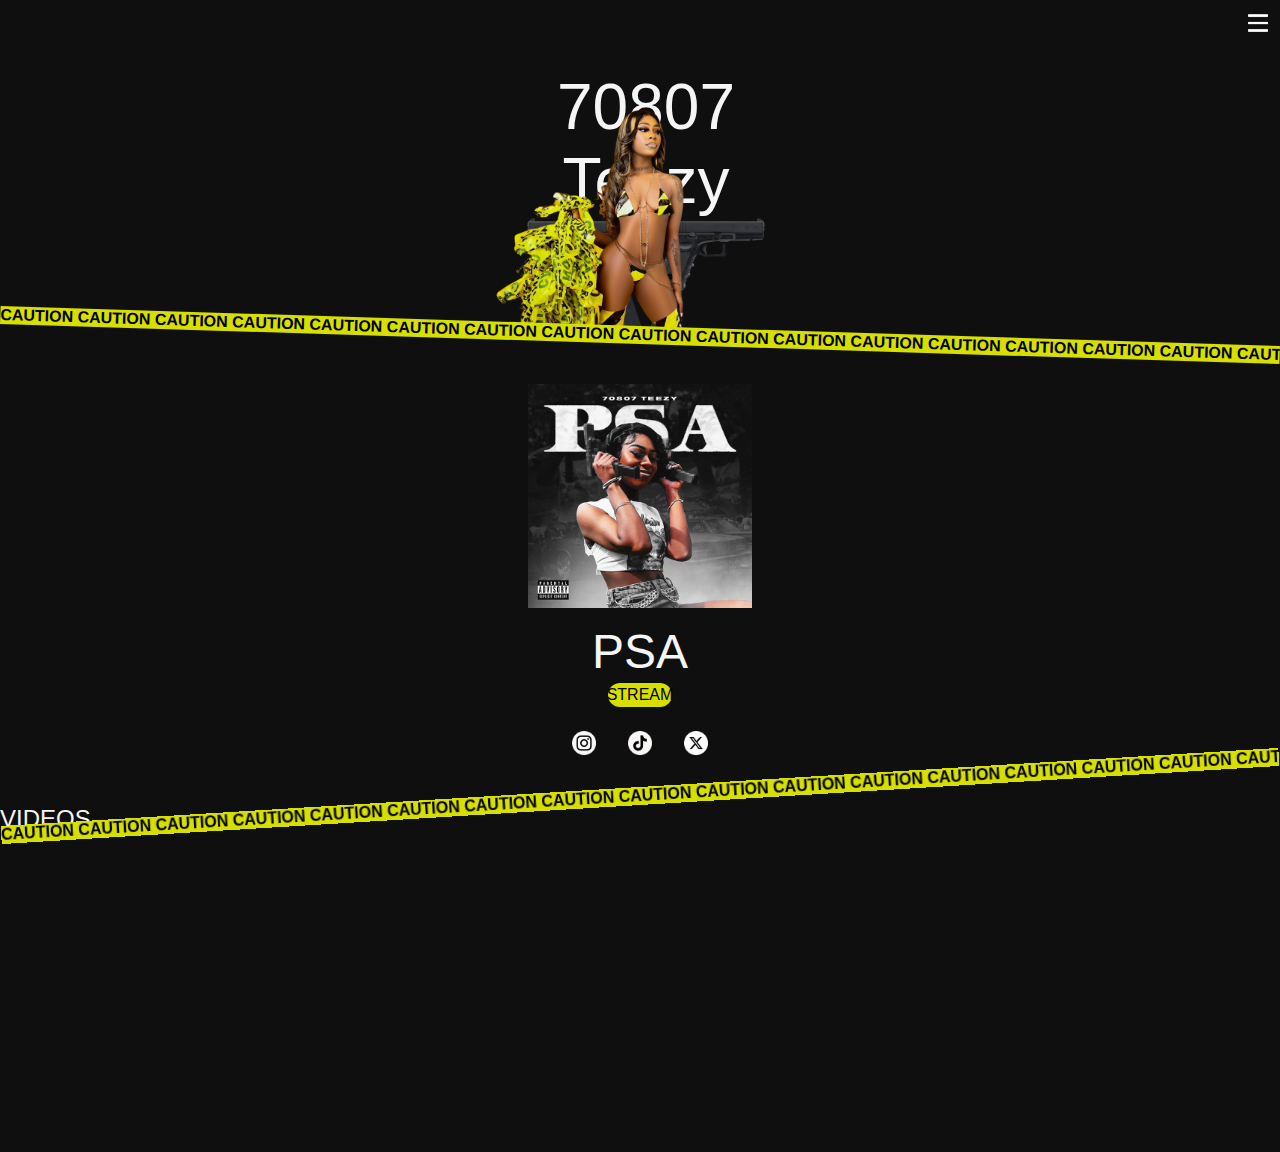
==== index.html @ f392ed86 "fixed duplicate video links" ====
<!DOCTYPE html>
<html lang="en">
  <head>
    <meta charset="UTF-8" />
    <meta name="viewport" content="width=device-width, initial-scale=1.0" />
    <title>70807 Teezy Official Website</title>
    <meta name="author" content="9nikolov (Nikola Nikolov)" />
    <meta name="description" content="70807 Teezy Official Website" />
    <link rel="stylesheet" href="style.css" />
  </head>
  <body class="background-texture">
    <header class="header">
      <nav class="header__navbar">
        <img
          class="header__hamburger-button"
          src="img/navbar-hamburger-icon-32x32.png"
          width="32px"
          height="32px"
        />
      </nav>
      <section class="header__container">
        <h1 class="header__h1">70807 Teezy</h1>
        <div class="header__glock-imgs-container">
          <img
            class="header__glock-img header__glock-img--flipped"
            src="img/glock-500x500.png"
            alt="glock 18"
            width="500px"
            height="500px"
          />
          <img
            class="header__glock-img"
            src="img/glock-500x500.png"
            alt="glock 18"
            width="500px"
            height="500px"
          />
        </div>
        <img
          class="header__70807-teezy-img"
          src="img/header-teezy-cut-500x582.png"
        />
      </section>
      <div class="header__caution-line caution-line">
        CAUTION CAUTION CAUTION CAUTION CAUTION CAUTION CAUTION CAUTION CAUTION
        CAUTION CAUTION CAUTION CAUTION CAUTION CAUTION CAUTION CAUTION CAUTION
        CAUTION CAUTION CAUTION CAUTION CAUTION CAUTION CAUTION CAUTION CAUTION
        CAUTION CAUTION CAUTION CAUTION CAUTION CAUTION CAUTION CAUTION CAUTION
        CAUTION CAUTION CAUTION CAUTION CAUTION CAUTION CAUTION CAUTION CAUTION
        CAUTION CAUTION CAUTION CAUTION CAUTION CAUTION CAUTION CAUTION CAUTION
        CAUTION CAUTION CAUTION CAUTION CAUTION CAUTION CAUTION CAUTION CAUTION
        CAUTION CAUTION CAUTION CAUTION CAUTION CAUTION CAUTION CAUTION CAUTION
        CAUTION CAUTION CAUTION CAUTION CAUTION CAUTION CAUTION CAUTION CAUTION
        CAUTION CAUTION CAUTION CAUTION CAUTION CAUTION CAUTION CAUTION CAUTION
        CAUTION CAUTION CAUTION CAUTION CAUTION CAUTION CAUTION CAUTION CAUTION
        CAUTION CAUTION CAUTION CAUTION CAUTION CAUTION CAUTION CAUTION CAUTION
        CAUTION CAUTION CAUTION CAUTION CAUTION CAUTION CAUTION CAUTION CAUTION
        CAUTION CAUTION CAUTION
      </div>
    </header>
    <main>
      <section id="" class="music">
        <img class="music__album-cover" src="/img/album-cover-600x600.jpg" />
        <h2 class="music_h2">PSA</h2>

        <a
          class="music__stream"
          href="https://70807teezy.lnk.to/eppsa"
          target="_blank"
          >STREAM</a
        >

        <div class="music__socials-container">
          <a
            class="music__socials"
            target="blank"
            href="https://www.instagram.com/70807teezy/"
            ><img src="/img/icons/instagram-white-64x64.png" />
          </a>
          <a
            class="music__socials"
            target="blank"
            href="https://www.tiktok.com/@70807teezy/"
            ><img src="/img/icons/tiktok-white-64x64.png" />
          </a>
          <a
            class="music__socials"
            target="blank"
            href="https://twitter.com/70807Teezy"
            ><img src="/img/icons/x-white-64x64.png" />
          </a>
        </div>
      </section>
      <div class="music__caution-line caution-line">
        CAUTION CAUTION CAUTION CAUTION CAUTION CAUTION CAUTION CAUTION CAUTION
        CAUTION CAUTION CAUTION CAUTION CAUTION CAUTION CAUTION CAUTION CAUTION
        CAUTION CAUTION CAUTION CAUTION CAUTION CAUTION CAUTION CAUTION CAUTION
        CAUTION CAUTION CAUTION CAUTION CAUTION CAUTION CAUTION CAUTION CAUTION
        CAUTION CAUTION CAUTION CAUTION CAUTION CAUTION CAUTION CAUTION CAUTION
        CAUTION CAUTION CAUTION CAUTION CAUTION CAUTION CAUTION CAUTION CAUTION
        CAUTION CAUTION CAUTION CAUTION CAUTION CAUTION CAUTION CAUTION CAUTION
        CAUTION CAUTION CAUTION CAUTION CAUTION CAUTION CAUTION CAUTION CAUTION
        CAUTION CAUTION CAUTION CAUTION CAUTION CAUTION CAUTION CAUTION CAUTION
        CAUTION CAUTION CAUTION CAUTION CAUTION CAUTION CAUTION CAUTION CAUTION
        CAUTION CAUTION CAUTION CAUTION CAUTION CAUTION CAUTION CAUTION CAUTION
        CAUTION CAUTION CAUTION CAUTION CAUTION CAUTION CAUTION CAUTION CAUTION
        CAUTION CAUTION CAUTION CAUTION CAUTION CAUTION CAUTION CAUTION CAUTION
        CAUTION CAUTION CAUTION
      </div>
      <section class="videos">
        <h2 class="videos__h2">VIDEOS</h2>
        <div class="videos__container"></div>
      </section>
      <section class="about"></section>
    </main>
    <footer></footer>
  </body>
</html>

<iframe
  width="560"
  height="315"
  src="https://www.youtube.com/embed/5Gv01K7YHrI?si=5DyTCrEf6Ebe6hCg"
  title="YouTube video player"
  frameborder="0"
  allow="accelerometer; autoplay; clipboard-write; encrypted-media; gyroscope; picture-in-picture; web-share"
  allowfullscreen
></iframe>

<iframe
  width="560"
  height="315"
  src="https://www.youtube.com/embed/BVpmPlcDGCU?si=zoJBK3BEqRySnBjx"
  title="YouTube video player"
  frameborder="0"
  allow="accelerometer; autoplay; clipboard-write; encrypted-media; gyroscope; picture-in-picture; web-share"
  allowfullscreen
></iframe>
---- style.css ----
/* @README
  ## - for general sections
  ### - for styled components
*/

@import url("https://fonts.cdnfonts.com/css/grotrough");

/* ## CSS RESET */

*,
*::after,
*::before {
  margin: 0;
  padding: 0;
  box-sizing: border-box;
}

img {
  display: block;
  max-width: 100%;
  height: auto;
}

input,
button,
textarea {
  font: inherit;
}

/* ## FONTS */
@font-face {
  font-family: "Century Gothic";
  src: url(/fonts/GOTHIC.TTF);
}

@font-face {
  font-family: "Century Gothic Bold";
  src: url(/fonts/GOTHICB.TTF);
}

@font-face {
  font-family: "Grot Rough";
  src: url(/fonts/GROTR.ttf);
}

/* ## VARIABLES */

:root {
  /* FONTS */
  --FF: "Century Gothic", sans-serif;
  --FF-HEADINGS: "Grot Rough", sans-serif;
  --FF-HEADINGS-WEIGHT: 400;
  --FS: clamp(1rem, 2.2vh, 1.5rem);

  /* COLORS */
  --BGCOLOR: #0f0f0f;
  --FONT-COLOR: whitesmoke;

  --BGCOLOR-FADE: rgb(252, 220, 160);
  --BGIMAGE: linear-gradient(to bottom, var(--BGCOLOR), var(--BGCOLOR-FADE));
  --BODY-BGCOLOR: #fff;
  --BORDER-COLOR: #333;
  --BUTTON-COLOR: #fff;
  --HEADER-BGCOLOR: #000;
  --HEADER-COLOR: #fff;
  --HERO-BGCOLOR: rgba(51, 178, 51, 0.75);
  --HERO-COLOR: #fff;
  --HIGHLIGHT-COLOR: rgb(51, 178, 51);
  --LINK-ACTIVE: orange;
  --LINK-COLOR: #000;
  --LINK-HOVER: hsla(0, 0%, 0%, 0.6);
  --NAV-BGCOLOR: #fff;

  /* BORDERS */
  --BORDERS: 1px solid var(--BORDER-COLOR);
  --BORDER-RADIUS: 15px;

  /* STANDARD PADDING */
  --PADDING-TB: 0.25em;
  --PADDING-SIDE: 2.5%;

  /* STANDARD MARGIN */
  --MARGIN: clamp(1em, 2.5vh, 1.5em) 0;
}

/* ## UTILITY CLASSES */

/* ## GENERAL STYLES */

html {
  scroll-behavior: smooth;
}

body {
  background: var(--BGCOLOR);
  color: var(--FONT-COLOR);
  font-family: var(--FF);
}

h1,
h2,
h3,
h4,
h5,
h6 {
  font-family: var(--FF-HEADINGS);
  font-weight: 400;
}

/* ### CAUTION LINE */
.caution-line {
  width: 100%;
  white-space: nowrap; /* Prevents wrapping to new lines */
  overflow: hidden; /* Hide any content that overflows the container */
  background: #d6df00;
  color: black;
  font-weight: bold;
}

/* ### HEADER */

.header {
  height: 336px;
}

.header__container {
  display: grid;
  grid-template-columns: 1fr 1fr;
  grid-template-rows: 2;
  width: calc(320px - 32px);
  margin: 0 auto;
  position: relative;
}

.header__navbar {
  height: 46px;
  display: flex;
  justify-content: end;
  margin-right: 12px;
  margin-bottom: 24px;
}

.header__hamburger-button {
  width: 20px;
  height: 20px;
  align-self: center;
}

.header__h1 {
  font-size: 64px;
  text-align: center;
  grid-column: span 2;
  gap: 10rem;
}

.header__glock-imgs-container {
  display: flex;
  width: 300px;
  justify-content: center;
}

.header__glock-img {
  width: 120px;
}

.header__glock-img--flipped {
  transform: scaleX(-1);
}

.header__70807-teezy-img {
  position: absolute;
  top: 40px;
  margin: 0 auto;
  width: 188px;
  height: auto;
}

.header__caution-line {
  position: absolute;
  top: 326px;
  transform: rotate(1.8deg);
}

/* ### MUSIC */

.music {
  display: flex;
  justify-content: center;
  align-items: center;
  flex-direction: column;
  padding-top: 3rem;
}

.music__album-cover {
  width: 224px;
  height: 224px;
  margin-bottom: 1rem;
}

.music_h2 {
  font-size: 48px;
  margin-bottom: 0.25rem;
}

.music__stream {
  font-family: var(--FF-HEADINGS);
  color: black;
  text-decoration: none;
  background: #d6df00;
  border-radius: 12px;
  display: flex;
  justify-content: center;
  align-items: center;
  width: 64px;
  height: 24px;
  margin-bottom: 1.5rem;
}

.music__socials-container {
  display: flex;
  column-gap: 32px;
  margin-bottom: 2rem;
}

.music__socials {
  width: 24px;
  height: 24px;
}

.music__caution-line {
  transform: rotate(-3.5deg);
}

/* ### VIDEOS */

/* ### ABOUT */

/* ### FOOTER */
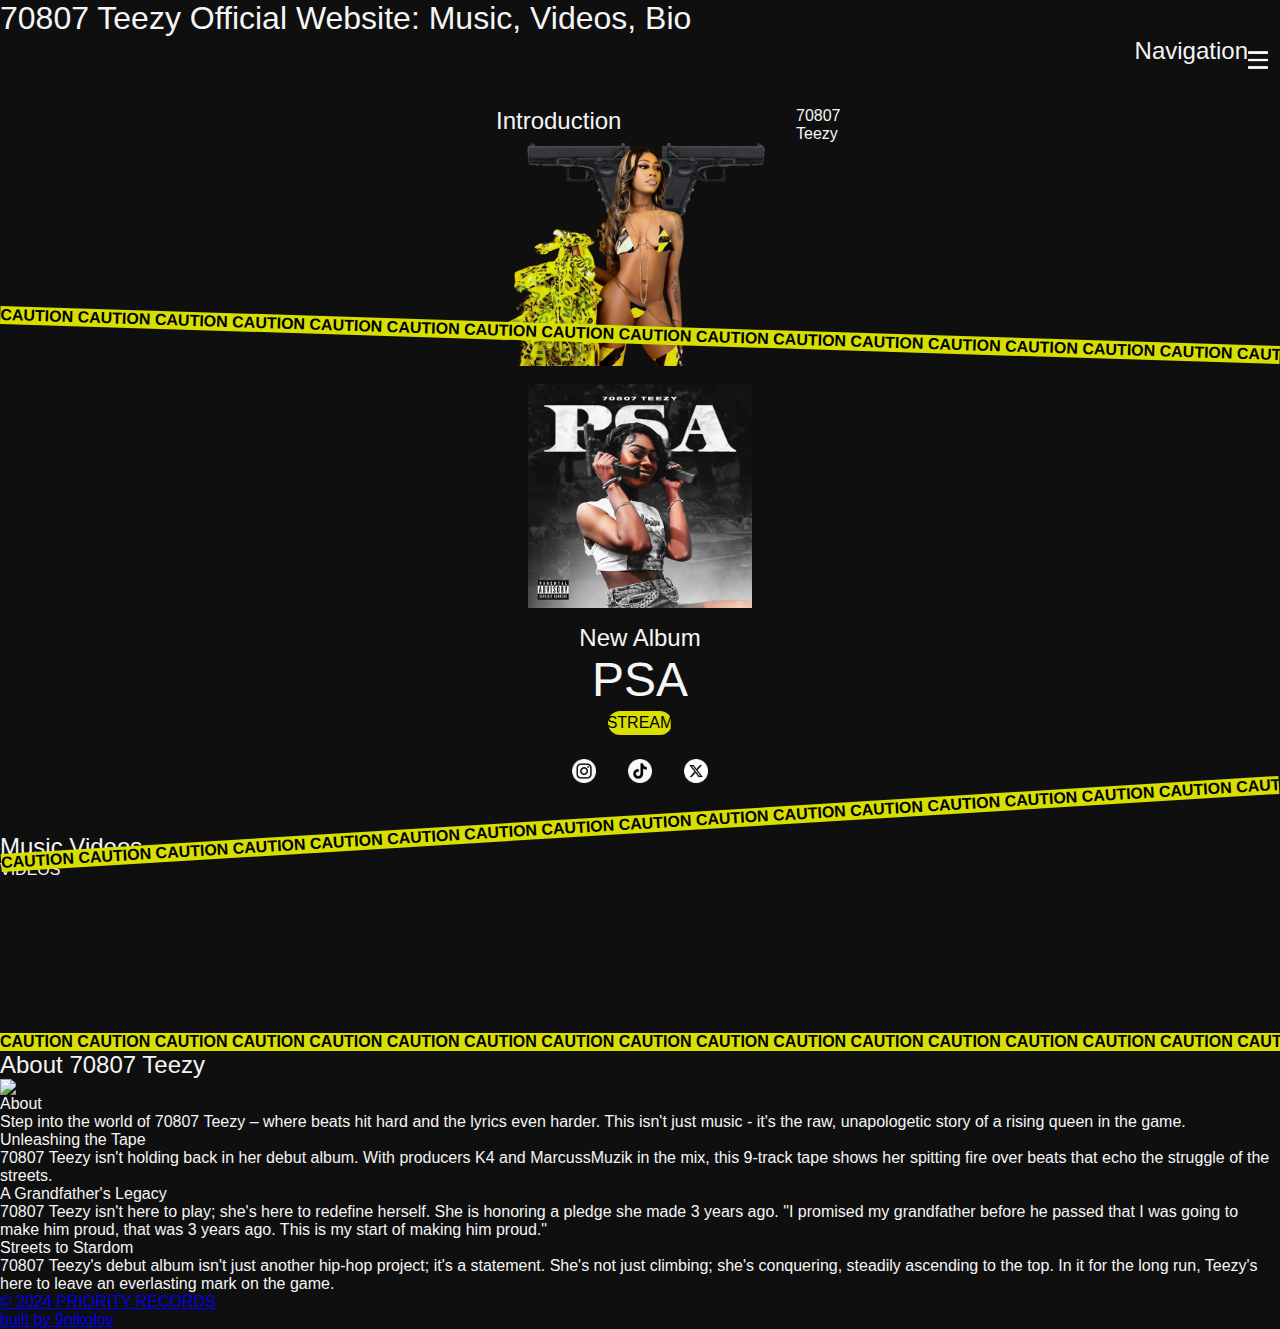
==== commit 0d0f6ce9: "fixed wrong video link" ====
--- a/index.html
+++ b/index.html
@@ -10,16 +10,27 @@
   </head>
   <body class="background-texture">
     <header class="header">
+      <h1 class="hide-element">
+        70807 Teezy Official Website: Music, Videos, Bio
+      </h1>
       <nav class="header__navbar">
+        <h2 class="hide-element">Navigation</h2>
         <img
           class="header__hamburger-button"
           src="img/navbar-hamburger-icon-32x32.png"
           width="32px"
           height="32px"
         />
+        <!-- <div class="header__links-container">
+          <a href="#music">MUSIC</a>
+          <a href="#videos">VIDEOS</a>
+          <a href="#about">ABOUT</a>
+        </div> -->
       </nav>
       <section class="header__container">
-        <h1 class="header__h1">70807 Teezy</h1>
+        <h2 class="hide-element">Introduction</h2>
+        <p class="header__heading heading">70807 Teezy</p>
+        <!-- Changed from </h1> to </h2> -->
         <div class="header__glock-imgs-container">
           <img
             class="header__glock-img header__glock-img--flipped"
@@ -55,13 +66,16 @@
         CAUTION CAUTION CAUTION CAUTION CAUTION CAUTION CAUTION CAUTION CAUTION
         CAUTION CAUTION CAUTION CAUTION CAUTION CAUTION CAUTION CAUTION CAUTION
         CAUTION CAUTION CAUTION CAUTION CAUTION CAUTION CAUTION CAUTION CAUTION
+        CAUTION CAUTION CAUTION CAUTION CAUTION CAUTION CAUTION CAUTION CAUTION
         CAUTION CAUTION CAUTION
       </div>
     </header>
     <main>
       <section id="" class="music">
         <img class="music__album-cover" src="/img/album-cover-600x600.jpg" />
-        <h2 class="music_h2">PSA</h2>
+        <h2 class="hide-element">New Album</h2>
+        <p class="music_h2 heading">PSA</p>
+        <!-- Changed from <h2> to </h2> -->
 
         <a
           class="music__stream"
@@ -108,31 +122,89 @@
         CAUTION CAUTION CAUTION
       </div>
       <section class="videos">
-        <h2 class="videos__h2">VIDEOS</h2>
-        <div class="videos__container"></div>
-      </section>
-      <section class="about"></section>
+        <h2 class="hide-element">Music Videos</h2>
+        <p class="videos__h2 heading">VIDEOS</p>
+        <!-- Changed from <h2> to </h2> -->
+        <div class="videos__iframes-container">
+          <iframe
+            class="videos_iframes"
+            src="https://www.youtube.com/embed/5Gv01K7YHrI?si=5DyTCrEf6Ebe6hCg"
+            title="YouTube video player"
+            frameborder="0"
+            allow="accelerometer; autoplay; clipboard-write; encrypted-media; gyroscope; picture-in-picture; web-share"
+            allowfullscreen
+          ></iframe>
+
+          <iframe
+            src="https://www.youtube.com/embed/BVpmPlcDGCU?si=W1K45xNGU2-eeD4H"
+            title="YouTube video player"
+            frameborder="0"
+            allow="accelerometer; autoplay; clipboard-write; encrypted-media; gyroscope; picture-in-picture; web-share"
+            allowfullscreen
+          ></iframe>
+        </div>
+      </section>
+      <div class="videos__caution-line caution-line">
+        CAUTION CAUTION CAUTION CAUTION CAUTION CAUTION CAUTION CAUTION CAUTION
+        CAUTION CAUTION CAUTION CAUTION CAUTION CAUTION CAUTION CAUTION CAUTION
+        CAUTION CAUTION CAUTION CAUTION CAUTION CAUTION CAUTION CAUTION CAUTION
+        CAUTION CAUTION CAUTION CAUTION CAUTION CAUTION CAUTION CAUTION CAUTION
+        CAUTION CAUTION CAUTION CAUTION CAUTION CAUTION CAUTION CAUTION CAUTION
+        CAUTION CAUTION CAUTION CAUTION CAUTION CAUTION CAUTION CAUTION CAUTION
+        CAUTION CAUTION CAUTION CAUTION CAUTION CAUTION CAUTION CAUTION CAUTION
+        CAUTION CAUTION CAUTION CAUTION CAUTION CAUTION CAUTION CAUTION CAUTION
+        CAUTION CAUTION CAUTION CAUTION CAUTION CAUTION CAUTION CAUTION CAUTION
+        CAUTION CAUTION CAUTION CAUTION CAUTION CAUTION CAUTION CAUTION CAUTION
+        CAUTION CAUTION CAUTION CAUTION CAUTION CAUTION CAUTION CAUTION CAUTION
+        CAUTION CAUTION CAUTION CAUTION CAUTION CAUTION CAUTION CAUTION CAUTION
+        CAUTION CAUTION CAUTION CAUTION CAUTION CAUTION CAUTION CAUTION CAUTION
+        CAUTION CAUTION CAUTION
+      </div>
+      <section class="about">
+        <h2 class="hide-element">About 70807 Teezy</h2>
+        <div class="about__container">
+          <img class="about__img" src="/img/artist-image-720x900.jpg" />
+          <div class="about__text-container">
+            <div class="about__main-heading">About</div>
+            <p class="about__paragraph">
+              Step into the world of 70807 Teezy – where beats hit hard and the
+              lyrics even harder. This isn't just music - it's the raw,
+              unapologetic story of a rising queen in the game.
+            </p>
+            <div class="about__secondary-heading">Unleashing the Tape</div>
+            <p class="about__paragraph">
+              70807 Teezy isn't holding back in her debut album. With producers
+              K4 and MarcussMuzik in the mix, this 9-track tape shows her
+              spitting fire over beats that echo the struggle of the streets.
+            </p>
+            <div class="about__secondary-heading">A Grandfather's Legacy</div>
+            <p class="about__paragraph">
+              70807 Teezy isn't here to play; she's here to redefine herself.
+              She is honoring a pledge she made 3 years ago. "I promised my
+              grandfather before he passed that I was going to make him proud,
+              that was 3 years ago. This is my start of making him proud."
+            </p>
+            <div class="about__secondary-heading">Streets to Stardom</div>
+            <p class="about__paragraph">
+              70807 Teezy's debut album isn't just another hip-hop project; it's
+              a statement. She's not just climbing; she's conquering, steadily
+              ascending to the top. In it for the long run, Teezy's here to
+              leave an everlasting mark on the game.
+            </p>
+          </div>
+        </div>
+      </section>
     </main>
-    <footer></footer>
+    <footer class="footer">
+      <div class="copyright">
+        <p>
+          <a href="https://www.priorityrecords.com/">© 2024 PRIORITY RECORDS</a>
+        </p>
+      </div>
+
+      <div class="built-by">
+        <p><a href="https://www.9nikolov.com/">built by 9nikolov</a></p>
+      </div>
+    </footer>
   </body>
 </html>
-
-<iframe
-  width="560"
-  height="315"
-  src="https://www.youtube.com/embed/5Gv01K7YHrI?si=5DyTCrEf6Ebe6hCg"
-  title="YouTube video player"
-  frameborder="0"
-  allow="accelerometer; autoplay; clipboard-write; encrypted-media; gyroscope; picture-in-picture; web-share"
-  allowfullscreen
-></iframe>
-
-<iframe
-  width="560"
-  height="315"
-  src="https://www.youtube.com/embed/BVpmPlcDGCU?si=zoJBK3BEqRySnBjx"
-  title="YouTube video player"
-  frameborder="0"
-  allow="accelerometer; autoplay; clipboard-write; encrypted-media; gyroscope; picture-in-picture; web-share"
-  allowfullscreen
-></iframe>
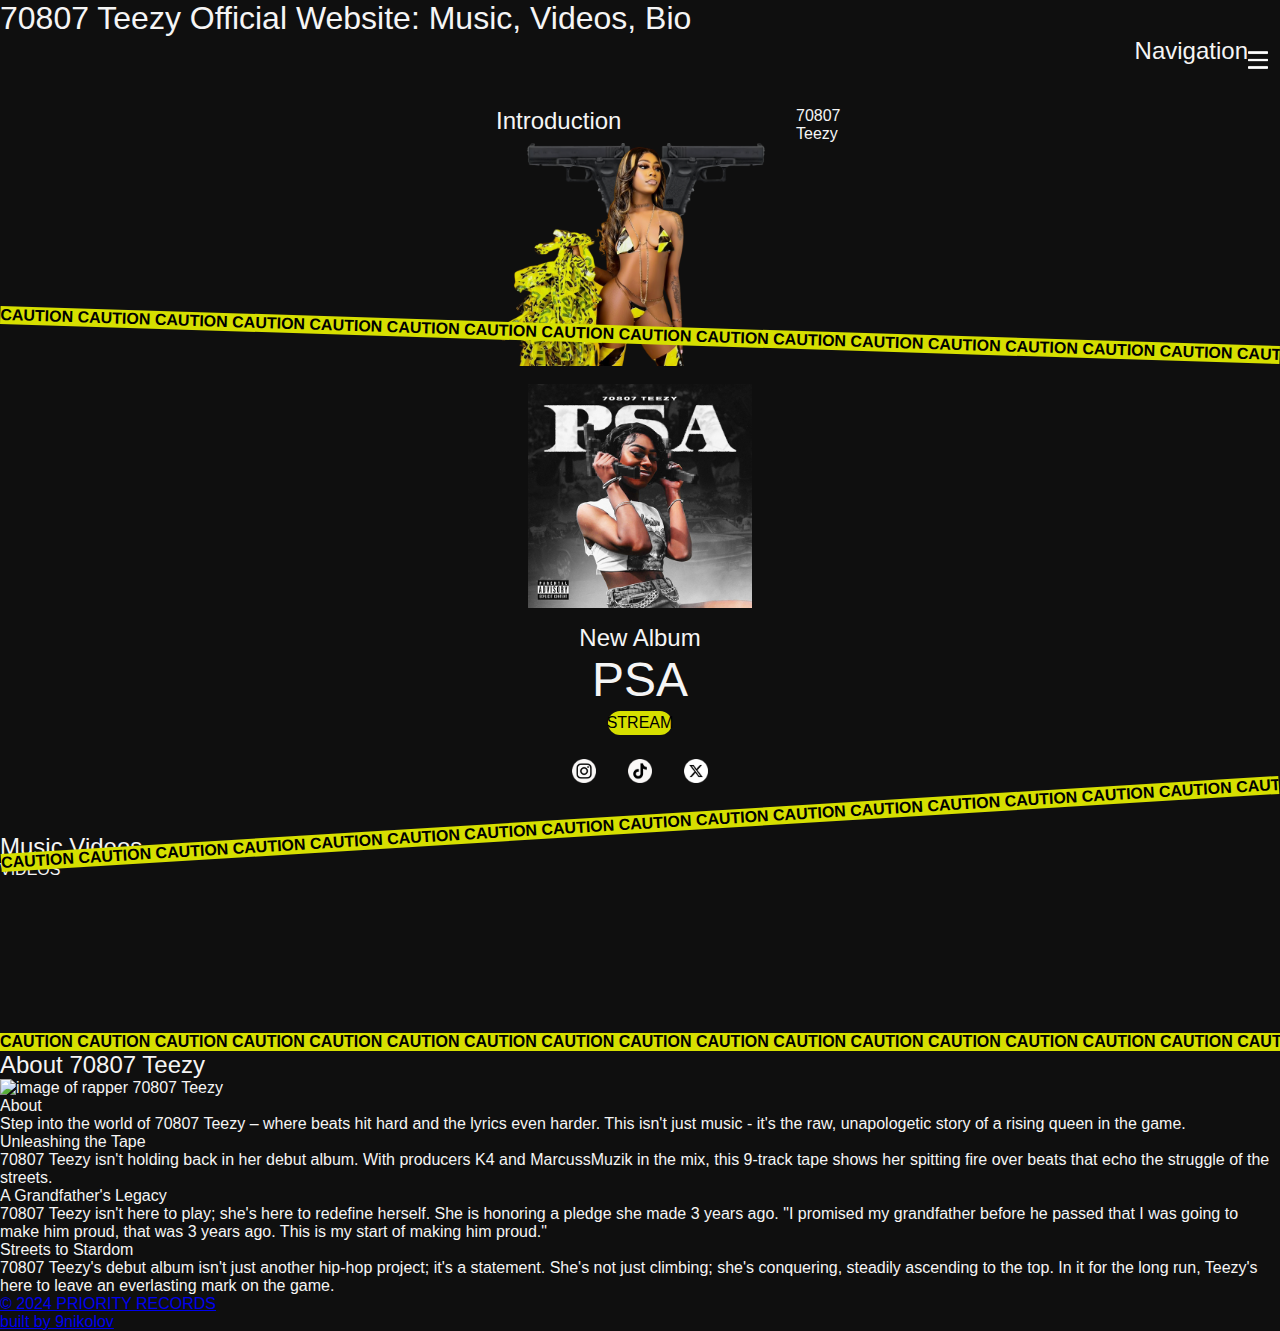
==== commit 2ca0f316: "added favicon" ====
--- a/index.html
+++ b/index.html
@@ -1,11 +1,100 @@
 <!DOCTYPE html>
 <html lang="en">
   <head>
+    <!--        
+
+     999999999                         iiii  kkkkkkkk                          lllllll                                         
+   99:::::::::99                      i::::i k::::::k                          l:::::l                                         
+ 99:::::::::::::99                     iiii  k::::::k                          l:::::l                                         
+9::::::99999::::::9                          k::::::k                          l:::::l                                         
+9:::::9     9:::::9nnnn  nnnnnnnn    iiiiiii  k:::::k    kkkkkkk ooooooooooo    l::::l    ooooooooooo vvvvvvv           vvvvvvv
+9:::::9     9:::::9n:::nn::::::::nn  i:::::i  k:::::k   k:::::koo:::::::::::oo  l::::l  oo:::::::::::oov:::::v         v:::::v 
+ 9:::::99999::::::9n::::::::::::::nn  i::::i  k:::::k  k:::::ko:::::::::::::::o l::::l o:::::::::::::::ov:::::v       v:::::v  
+  99::::::::::::::9nn:::::::::::::::n i::::i  k:::::k k:::::k o:::::ooooo:::::o l::::l o:::::ooooo:::::o v:::::v     v:::::v   
+    99999::::::::9   n:::::nnnn:::::n i::::i  k::::::k:::::k  o::::o     o::::o l::::l o::::o     o::::o  v:::::v   v:::::v    
+         9::::::9    n::::n    n::::n i::::i  k:::::::::::k   o::::o     o::::o l::::l o::::o     o::::o   v:::::v v:::::v     
+        9::::::9     n::::n    n::::n i::::i  k:::::::::::k   o::::o     o::::o l::::l o::::o     o::::o    v:::::v:::::v      
+       9::::::9      n::::n    n::::n i::::i  k::::::k:::::k  o::::o     o::::o l::::l o::::o     o::::o     v:::::::::v       
+      9::::::9       n::::n    n::::ni::::::ik::::::k k:::::k o:::::ooooo:::::ol::::::lo:::::ooooo:::::o      v:::::::v        
+     9::::::9        n::::n    n::::ni::::::ik::::::k  k:::::ko:::::::::::::::ol::::::lo:::::::::::::::o       v:::::v         
+    9::::::9         n::::n    n::::ni::::::ik::::::k   k:::::koo:::::::::::oo l::::::l oo:::::::::::oo         v:::v          
+   99999999          nnnnnn    nnnnnniiiiiiiikkkkkkkk    kkkkkkk ooooooooooo   llllllll   ooooooooooo            vvv           
+        
+   
+   built by @9nikolov 
+   | 9nikolov.com | 9nikolov@gmail.com | instagram.com/9nikolov |
+
+    -->
+
+    <!-- Set Page Title -->
+    <title>70807 Teezy Official Website</title>
+
+    <!-- Set character encoding for the document -->
     <meta charset="UTF-8" />
+
+    <!-- Viewport Settings for Responsive Design -->
     <meta name="viewport" content="width=device-width, initial-scale=1.0" />
-    <title>70807 Teezy Official Website</title>
+
+    <!-- Define a brief description of the website -->
+    <meta
+      name="description"
+      content="Stay tuned for the latest updates from 70807 Teezy."
+    />
+
+    <!-- Define keywords related to the website -->
+    <meta name="keywords" content="70807 Teezy Official Website" />
+
+    <!-- Specify the canonical URL for the page -->
+    <link rel="canonical" href="https://www.70807teezyofficial.com/" />
+
+    <!-- Define rules for search engine robots (index, follow) -->
+    <meta name="robots" content="index, follow" />
+
+    <!-- Specify a short link for the page -->
+    <link rel="shortlink" href="https://www.70807teezyofficial.com/" />
+
+    <!-- Open Graph metadata for social sharing on platforms like Facebook -->
+    <meta property="og:site_name" content="70807 Teezy Official Website" />
+    <meta property="og:type" content="website" />
+    <meta property="og:url" content="https://www.70807teezyofficial.com/" />
+    <meta property="og:title" content="70807 Teezy Official Website" />
+    <meta
+      property="og:description"
+      content="Stay tuned for the latest updates from 70807 Teezy."
+    />
+    <meta
+      property="og:image"
+      content="https://70807teezyofficial.com/img/open-graph-image-1200x630.jpg"
+    />
+
+    <!-- Twitter Card metadata for social sharing on Twitter -->
+    <meta name="twitter:card" content="summary_large_image" />
+    <meta
+      name="twitter:description"
+      content="Stay tuned for the latest updates from 70807 Teezy."
+    />
+    <meta name="twitter:title" content="70807 Teezy Official Website" />
+    <meta name="twitter:url" content="https://www.70807teezyofficial.com/" />
+    <meta
+      name="twitter:image"
+      content="https://70807teezyofficial.com/img/open-graph-image-1200x630.jpg"
+    />
+
+    <!-- Favicon -->
+    <link rel="icon" type="image/x-icon" href="/img/favicon2-192x192.jpg" />
+
+    <!-- Mobile optimization and viewport settings -->
+    <!-- <meta name="MobileOptimized" content="width" />
+    <meta name="HandheldFriendly" content="true" />
+    <meta name="viewport" content="width=device-width, initial-scale=1.0" /> -->
+
+    <!-- Specify rules for search engine robots related to images -->
+    <meta name="robots" content="noimageai,noai" />
+
+    <!-- Author/Creator of website -->
     <meta name="author" content="9nikolov (Nikola Nikolov)" />
-    <meta name="description" content="70807 Teezy Official Website" />
+
+    <!-- Link to Stylesheet -->
     <link rel="stylesheet" href="style.css" />
   </head>
   <body class="background-texture">
@@ -20,6 +109,7 @@
           src="img/navbar-hamburger-icon-32x32.png"
           width="32px"
           height="32px"
+          alt="hamburger icon"
         />
         <!-- <div class="header__links-container">
           <a href="#music">MUSIC</a>
@@ -38,6 +128,7 @@
             alt="glock 18"
             width="500px"
             height="500px"
+            alt="glock 18"
           />
           <img
             class="header__glock-img"
@@ -45,11 +136,13 @@
             alt="glock 18"
             width="500px"
             height="500px"
+            alt="glock 18"
           />
         </div>
         <img
           class="header__70807-teezy-img"
           src="img/header-teezy-cut-500x582.png"
+          alt="image of rapper 70807 Teezy"
         />
       </section>
       <div class="header__caution-line caution-line">
@@ -72,7 +165,12 @@
     </header>
     <main>
       <section id="" class="music">
-        <img class="music__album-cover" src="/img/album-cover-600x600.jpg" />
+        <img
+          loading="lazy"
+          class="music__album-cover"
+          src="/img/album-cover-600x600.jpg"
+          alt="album cover"
+        />
         <h2 class="hide-element">New Album</h2>
         <p class="music_h2 heading">PSA</p>
         <!-- Changed from <h2> to </h2> -->
@@ -89,19 +187,31 @@
             class="music__socials"
             target="blank"
             href="https://www.instagram.com/70807teezy/"
-            ><img src="/img/icons/instagram-white-64x64.png" />
+            ><img
+              loading="lazy"
+              src="/img/icons/instagram-white-64x64.png"
+              alt="Instagram logo"
+            />
           </a>
           <a
             class="music__socials"
             target="blank"
             href="https://www.tiktok.com/@70807teezy/"
-            ><img src="/img/icons/tiktok-white-64x64.png" />
+            ><img
+              loading="lazy"
+              src="/img/icons/tiktok-white-64x64.png"
+              alt="TikTok logo"
+            />
           </a>
           <a
             class="music__socials"
             target="blank"
             href="https://twitter.com/70807Teezy"
-            ><img src="/img/icons/x-white-64x64.png" />
+            ><img
+              loading="lazy"
+              src="/img/icons/x-white-64x64.png"
+              alt="Twitter logo"
+            />
           </a>
         </div>
       </section>
@@ -127,6 +237,7 @@
         <!-- Changed from <h2> to </h2> -->
         <div class="videos__iframes-container">
           <iframe
+            loading="lazy"
             class="videos_iframes"
             src="https://www.youtube.com/embed/5Gv01K7YHrI?si=5DyTCrEf6Ebe6hCg"
             title="YouTube video player"
@@ -136,6 +247,8 @@
           ></iframe>
 
           <iframe
+            loading="lazy"
+            class="videos_iframes"
             src="https://www.youtube.com/embed/BVpmPlcDGCU?si=W1K45xNGU2-eeD4H"
             title="YouTube video player"
             frameborder="0"
@@ -163,7 +276,12 @@
       <section class="about">
         <h2 class="hide-element">About 70807 Teezy</h2>
         <div class="about__container">
-          <img class="about__img" src="/img/artist-image-720x900.jpg" />
+          <img
+            loading="lazy"
+            class="about__img"
+            src="/img/artist-image-720x900.jpg"
+            alt="image of rapper 70807 Teezy"
+          />
           <div class="about__text-container">
             <div class="about__main-heading">About</div>
             <p class="about__paragraph">
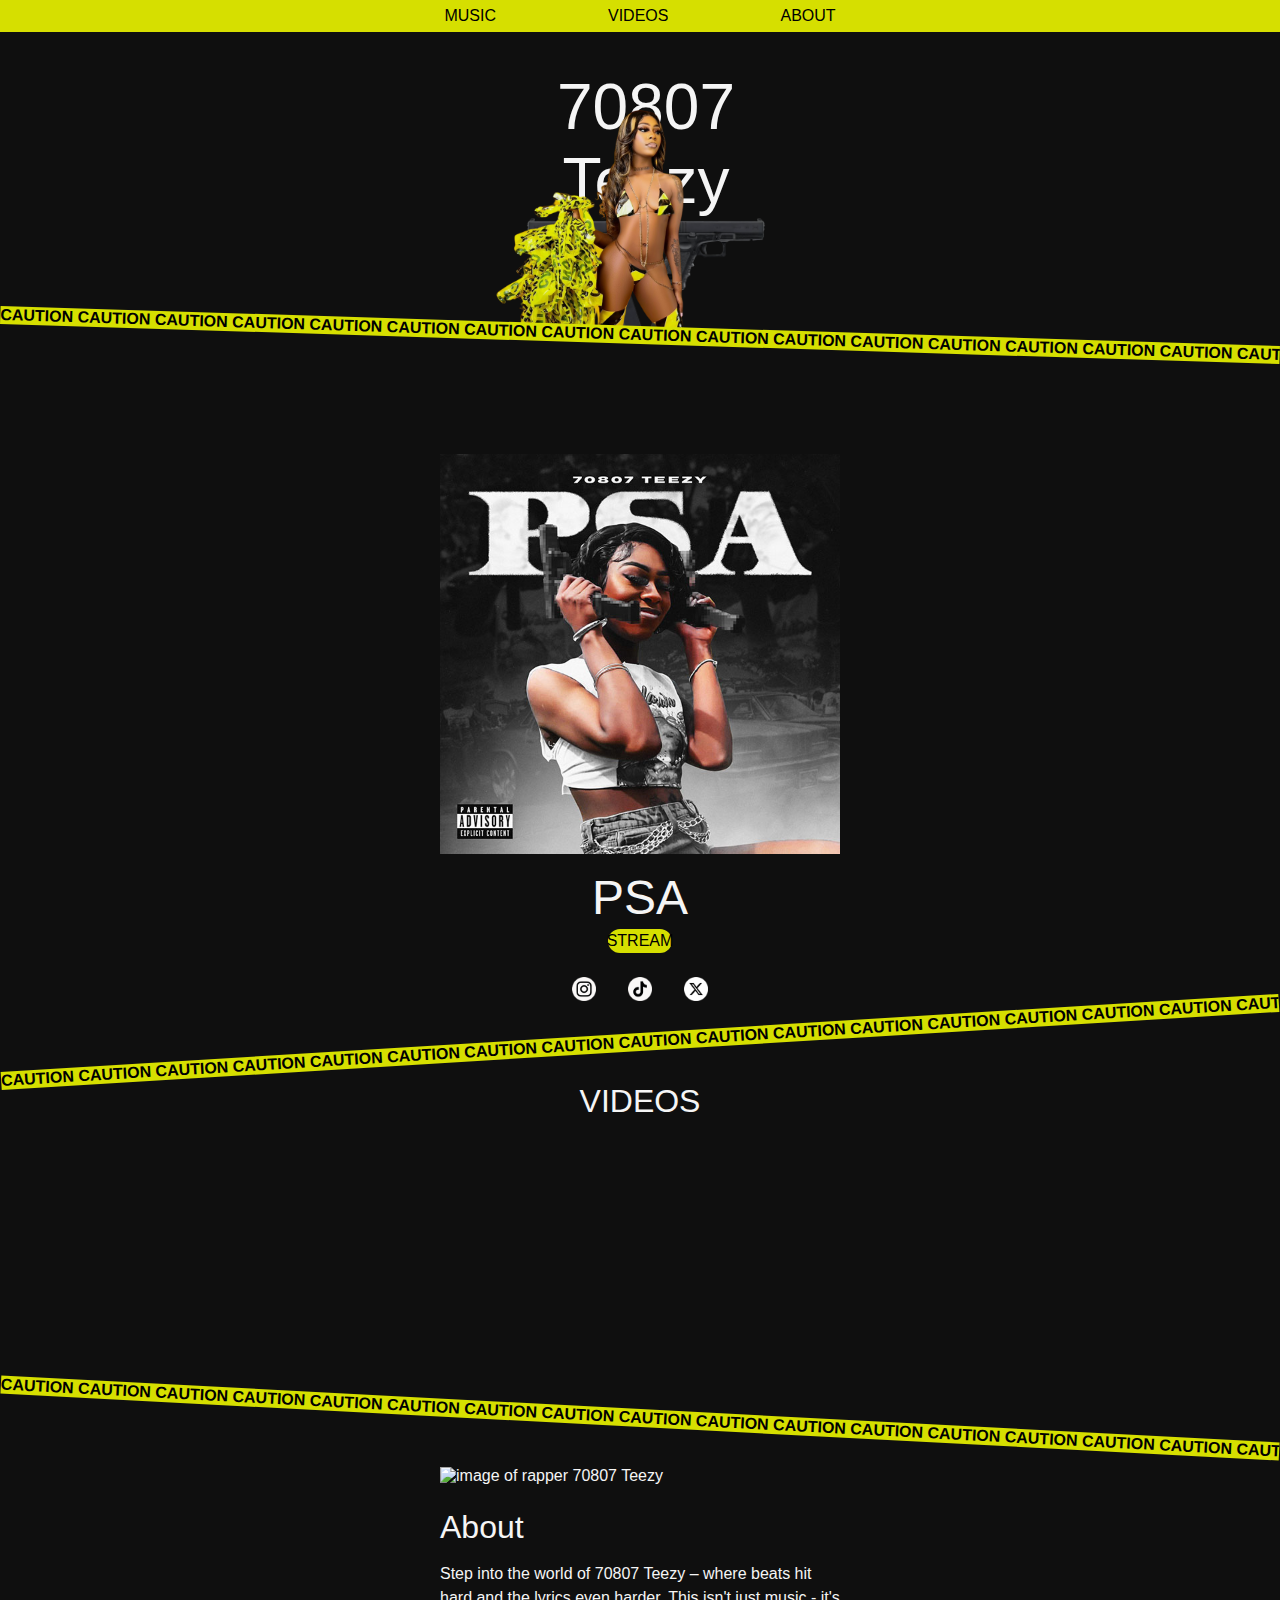
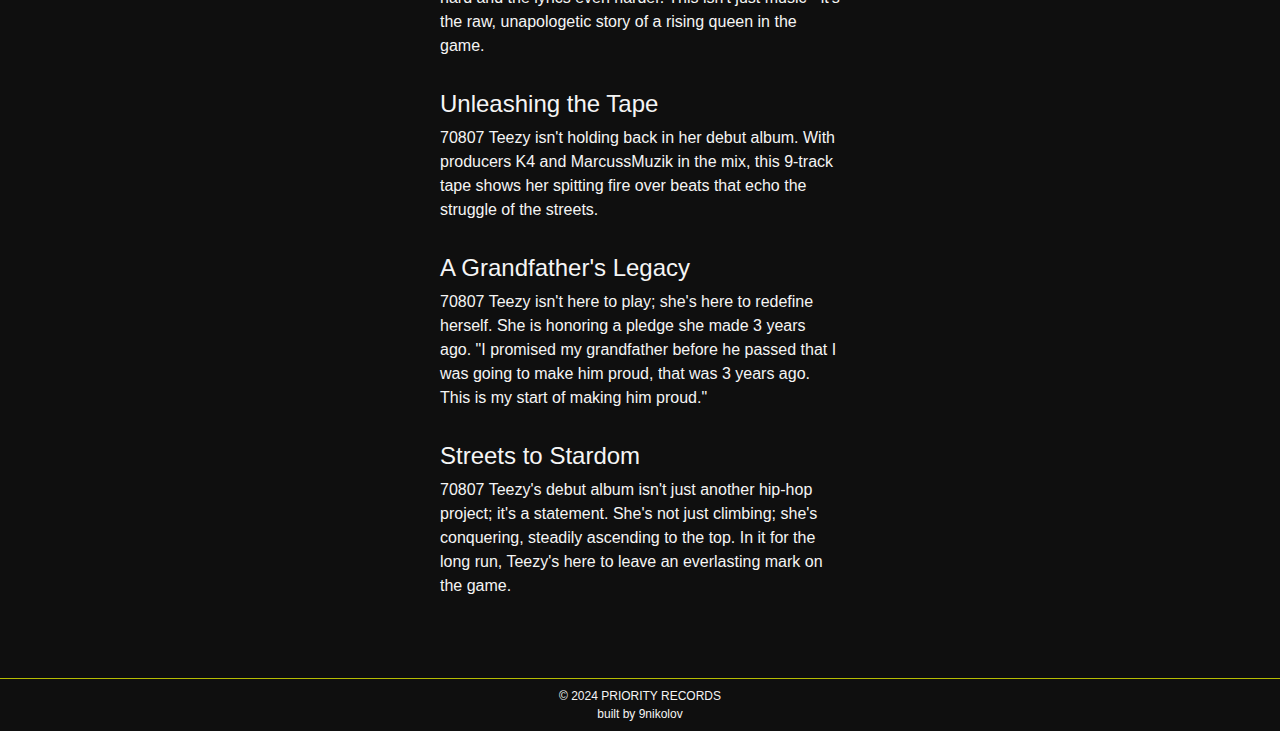
==== commit 18452607: "navbar" ====
--- a/index.html
+++ b/index.html
@@ -95,28 +95,27 @@
     <meta name="author" content="9nikolov (Nikola Nikolov)" />
 
     <!-- Link to Stylesheet -->
+
     <link rel="stylesheet" href="style.css" />
   </head>
   <body class="background-texture">
+    <section class="top-nav">
+      <input id="menu-toggle" type="checkbox" />
+      <label class="menu-button-container" for="menu-toggle">
+        <div class="menu-button"></div>
+      </label>
+      <ul class="menu">
+        <li><a href="#music">MUSIC</a></li>
+        <li><a href="#videos">VIDEOS</a></li>
+        <li><a href="#about">ABOUT</a></li>
+      </ul>
+    </section>
+
     <header class="header">
       <h1 class="hide-element">
         70807 Teezy Official Website: Music, Videos, Bio
       </h1>
-      <nav class="header__navbar">
-        <h2 class="hide-element">Navigation</h2>
-        <img
-          class="header__hamburger-button"
-          src="img/navbar-hamburger-icon-32x32.png"
-          width="32px"
-          height="32px"
-          alt="hamburger icon"
-        />
-        <!-- <div class="header__links-container">
-          <a href="#music">MUSIC</a>
-          <a href="#videos">VIDEOS</a>
-          <a href="#about">ABOUT</a>
-        </div> -->
-      </nav>
+
       <section class="header__container">
         <h2 class="hide-element">Introduction</h2>
         <p class="header__heading heading">70807 Teezy</p>
@@ -164,7 +163,7 @@
       </div>
     </header>
     <main>
-      <section id="" class="music">
+      <section id="music" class="music">
         <img
           loading="lazy"
           class="music__album-cover"
@@ -231,7 +230,7 @@
         CAUTION CAUTION CAUTION CAUTION CAUTION CAUTION CAUTION CAUTION CAUTION
         CAUTION CAUTION CAUTION
       </div>
-      <section class="videos">
+      <section id="videos" class="videos">
         <h2 class="hide-element">Music Videos</h2>
         <p class="videos__h2 heading">VIDEOS</p>
         <!-- Changed from <h2> to </h2> -->
@@ -273,7 +272,7 @@
         CAUTION CAUTION CAUTION CAUTION CAUTION CAUTION CAUTION CAUTION CAUTION
         CAUTION CAUTION CAUTION
       </div>
-      <section class="about">
+      <section id="about" class="about">
         <h2 class="hide-element">About 70807 Teezy</h2>
         <div class="about__container">
           <img
--- a/style.css
+++ b/style.css
@@ -2,8 +2,6 @@
   ## - for general sections
   ### - for styled components
 */
-
-@import url("https://fonts.cdnfonts.com/css/grotrough");
 
 /* ## CSS RESET */
 
@@ -54,6 +52,7 @@
 
   /* COLORS */
   --BGCOLOR: #0f0f0f;
+
   --FONT-COLOR: whitesmoke;
 
   --BGCOLOR-FADE: rgb(252, 220, 160);
@@ -85,6 +84,15 @@
 
 /* ## UTILITY CLASSES */
 
+.hide-element {
+  position: absolute;
+  left: -10000px;
+}
+
+.heading {
+  font-family: var(--FF-HEADINGS);
+}
+
 /* ## GENERAL STYLES */
 
 html {
@@ -117,10 +125,115 @@
   font-weight: bold;
 }
 
+/* ### NAVBAR */
+.top-nav {
+  display: flex;
+
+  flex-direction: row;
+  justify-content: center;
+  align-items: center;
+
+  background-color: #00baf0;
+  background: #d6df00;
+  /* W3C, IE 10+/ Edge, Firefox 16+, Chrome 26+, Opera 12+, Safari 7+ */
+  color: black;
+  height: 32px;
+}
+
+.menu {
+  display: flex;
+
+  flex-direction: row;
+  list-style-type: none;
+  margin: 0;
+  padding: 0;
+
+  column-gap: 5rem;
+}
+
+.menu > li {
+  margin: 0 1rem;
+  overflow: hidden;
+}
+
+.menu a:any-link {
+  text-decoration: none;
+  color: black;
+  transition: 0.33s ease-in-out;
+}
+
+.menu a:hover,
+a:focus-visible {
+  color: #555800;
+  font-size: 17px;
+}
+
+.menu-button-container {
+  display: none;
+  height: 100%;
+  width: 30px;
+  cursor: pointer;
+  flex-direction: column;
+  justify-content: center;
+  align-items: center;
+}
+
+#menu-toggle {
+  display: none;
+}
+
+.menu-button,
+.menu-button::before,
+.menu-button::after {
+  display: block;
+  background-color: #fff;
+  position: absolute;
+  height: 2px;
+  width: 24px;
+  transition: 0.77s ease-in-out;
+  border-radius: 2px;
+}
+
+.menu-button::before {
+  content: "";
+  margin-top: -8px;
+}
+
+.menu-button::after {
+  content: "";
+  margin-top: 8px;
+}
+
+#menu-toggle:checked + .menu-button-container .menu-button::before {
+  margin-top: 0px;
+  transform: rotate(405deg);
+}
+
+#menu-toggle:checked + .menu-button-container .menu-button {
+  background: rgba(255, 255, 255, 0);
+}
+
+#menu-toggle:checked + .menu-button-container .menu-button::after {
+  margin-top: 0px;
+  transform: rotate(-405deg);
+}
+
 /* ### HEADER */
 
 .header {
+  margin-top: 38px;
   height: 336px;
+}
+
+.header__links-container {
+  display: flex;
+  flex-direction: column;
+  row-gap: 1rem;
+}
+
+.header__links-container a {
+  color: whitesmoke;
+  text-decoration: none;
 }
 
 .header__container {
@@ -132,21 +245,13 @@
   position: relative;
 }
 
-.header__navbar {
-  height: 46px;
-  display: flex;
-  justify-content: end;
-  margin-right: 12px;
-  margin-bottom: 24px;
-}
-
 .header__hamburger-button {
   width: 20px;
   height: 20px;
   align-self: center;
 }
 
-.header__h1 {
+.header__heading {
   font-size: 64px;
   text-align: center;
   grid-column: span 2;
@@ -192,8 +297,12 @@
 }
 
 .music__album-cover {
-  width: 224px;
-  height: 224px;
+  /* width: 224px;
+  height: 224px; */
+  width: 50%;
+  min-width: 250px;
+  max-width: 400px;
+  height: auto;
   margin-bottom: 1rem;
 }
 
@@ -229,10 +338,159 @@
 
 .music__caution-line {
   transform: rotate(-3.5deg);
+  margin-bottom: 2rem;
 }
 
 /* ### VIDEOS */
 
+.videos {
+  margin-left: 2rem;
+  margin-right: 2rem;
+}
+
+.videos__h2 {
+  font-size: 32px;
+  text-align: center;
+  margin-bottom: 1rem;
+}
+
+.videos__iframes-container {
+  /* - 2rem because of margins applied in ".videos" */
+  min-width: calc(320px - 4rem);
+  max-width: 900px;
+  margin: 0 auto;
+
+  display: grid;
+  grid-template-columns: repeat(auto-fit, minmax(236px, 400px));
+  row-gap: 1rem;
+  justify-content: center;
+  align-items: center;
+}
+
+.videos_iframes {
+  width: 100%;
+  aspect-ratio: 16 / 9;
+}
+
+.videos__caution-line {
+  margin-top: 3rem;
+  margin-bottom: 2.5rem;
+  transform: rotate(3deg);
+}
+
 /* ### ABOUT */
 
+.about {
+  margin-left: 2rem;
+  margin-right: 2rem;
+  margin-bottom: 3rem;
+}
+
+.about__img {
+  width: 100%;
+  min-width: 224px;
+}
+
+.about__container {
+  display: flex;
+  flex-direction: column;
+  justify-content: center;
+  align-items: center;
+
+  max-width: 400px;
+  margin: 0 auto;
+}
+
+.about__main-heading {
+  font-family: var(--FF-HEADINGS);
+  font-weight: var(--FF-HEADINGS-WEIGHT);
+  font-size: 32px;
+  margin-bottom: 1rem;
+  margin-top: 1.5rem;
+}
+
+.about__secondary-heading {
+  font-family: var(--FF-HEADINGS);
+  font-weight: var(--FF-HEADINGS-WEIGHT);
+  font-size: 24px;
+  margin-bottom: 0.5rem;
+}
+
+.about__paragraph {
+  margin-bottom: 2rem;
+  line-height: 1.5;
+}
+
 /* ### FOOTER */
+
+.footer {
+  border-top: 1px solid #b5bc02;
+  padding: 0.5rem;
+  background: var(--BGCOLOR);
+  font-size: 12px;
+  text-align: center;
+  line-height: 1.5;
+}
+
+.footer a {
+  color: inherit;
+  text-decoration: none;
+}
+
+/* || MEDIA QUERIES */
+@media (max-width: 700px) {
+  .header__70807-teezy-img {
+    top: 24px;
+  }
+
+  .top-nav {
+    background-color: var(--BGCOLOR);
+    justify-content: end;
+    margin-right: 1rem;
+    height: 48px;
+  }
+
+  .menu-button-container {
+    display: flex;
+  }
+  .menu {
+    position: absolute;
+    top: 0;
+    margin-top: 90px;
+    background: var(--BGCOLOR);
+    left: 0;
+    flex-direction: column;
+    width: 100%;
+    justify-content: center;
+    align-items: center;
+  }
+
+  .menu a:any-link {
+    color: white;
+    font-size: 20px;
+  }
+
+  #menu-toggle ~ .menu li {
+    height: 0;
+    margin: 0;
+    padding: 0;
+    border: 0;
+    transition: 0.77s ease-in-out;
+    z-index: 22;
+  }
+  #menu-toggle:checked ~ .menu li {
+    height: 6em;
+    padding: 0.5em;
+    transition: 0.77s ease-in-out;
+    z-index: 22;
+  }
+  .menu > li {
+    display: flex;
+    justify-content: center;
+    margin: 0;
+    padding: 0.5em 0;
+    width: 100%;
+    color: white;
+    background-color: var(--BGCOLOR);
+  }
+}
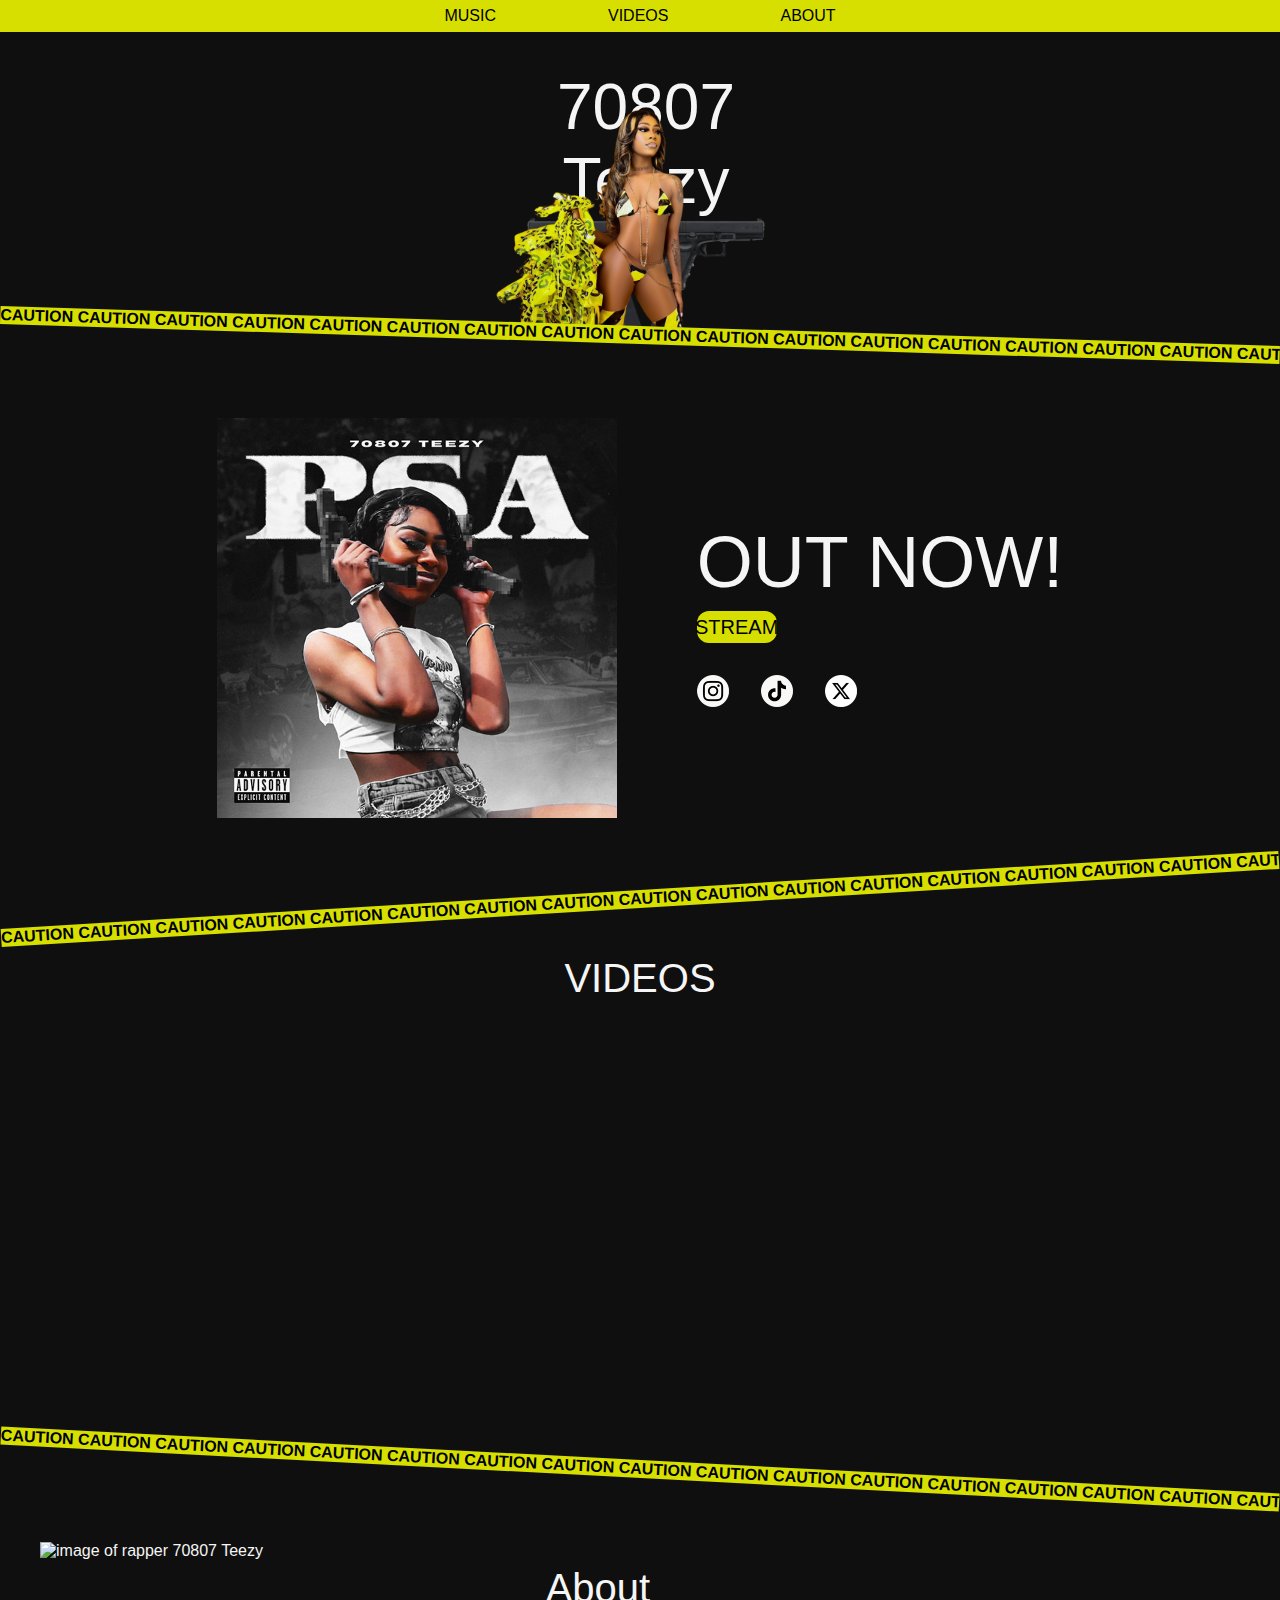
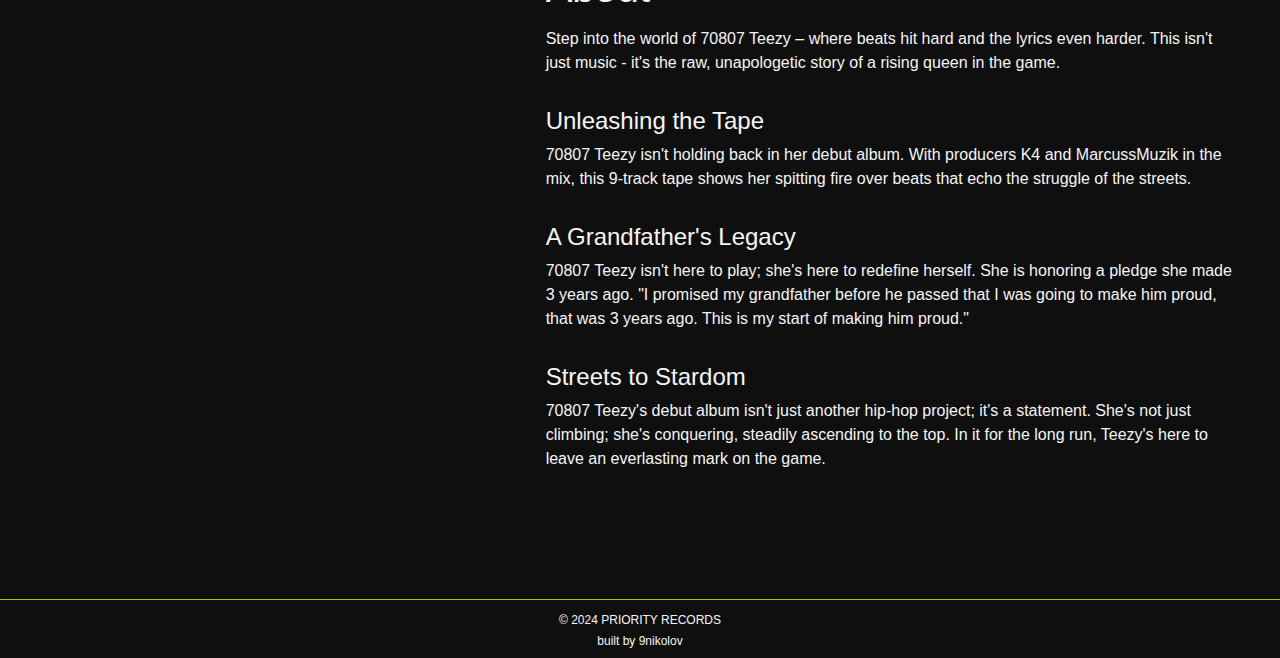
==== commit e8cf166f: "optimized for section music, videos, about, footer for mobile and desktop devices" ====
--- a/index.html
+++ b/index.html
@@ -164,54 +164,54 @@
     </header>
     <main>
       <section id="music" class="music">
+        <h2 class="hide-element">New Album</h2>
         <img
           loading="lazy"
           class="music__album-cover"
           src="/img/album-cover-600x600.jpg"
           alt="album cover"
         />
-        <h2 class="hide-element">New Album</h2>
-        <p class="music_h2 heading">PSA</p>
-        <!-- Changed from <h2> to </h2> -->
-
-        <a
-          class="music__stream"
-          href="https://70807teezy.lnk.to/eppsa"
-          target="_blank"
-          >STREAM</a
-        >
-
-        <div class="music__socials-container">
+        <div class="music__wrapper">
+          <p class="music__h2 heading">OUT NOW!</p>
           <a
-            class="music__socials"
-            target="blank"
-            href="https://www.instagram.com/70807teezy/"
-            ><img
-              loading="lazy"
-              src="/img/icons/instagram-white-64x64.png"
-              alt="Instagram logo"
-            />
-          </a>
-          <a
-            class="music__socials"
-            target="blank"
-            href="https://www.tiktok.com/@70807teezy/"
-            ><img
-              loading="lazy"
-              src="/img/icons/tiktok-white-64x64.png"
-              alt="TikTok logo"
-            />
-          </a>
-          <a
-            class="music__socials"
-            target="blank"
-            href="https://twitter.com/70807Teezy"
-            ><img
-              loading="lazy"
-              src="/img/icons/x-white-64x64.png"
-              alt="Twitter logo"
-            />
-          </a>
+            class="music__stream"
+            href="https://70807teezy.lnk.to/eppsa"
+            target="_blank"
+            >STREAM</a
+          >
+
+          <span class="music__socials-container">
+            <a
+              class="music__socials"
+              target="blank"
+              href="https://www.instagram.com/70807teezy/"
+              ><img
+                loading="lazy"
+                src="/img/icons/instagram-white-64x64.png"
+                alt="Instagram logo"
+              />
+            </a>
+            <a
+              class="music__socials"
+              target="blank"
+              href="https://www.tiktok.com/@70807teezy/"
+              ><img
+                loading="lazy"
+                src="/img/icons/tiktok-white-64x64.png"
+                alt="TikTok logo"
+              />
+            </a>
+            <a
+              class="music__socials"
+              target="blank"
+              href="https://twitter.com/70807Teezy"
+              ><img
+                loading="lazy"
+                src="/img/icons/x-white-64x64.png"
+                alt="Twitter logo"
+              />
+            </a>
+          </span>
         </div>
       </section>
       <div class="music__caution-line caution-line">
--- a/style.css
+++ b/style.css
@@ -222,7 +222,7 @@
 
 .header {
   margin-top: 38px;
-  height: 336px;
+  height: 300px;
 }
 
 .header__links-container {
@@ -293,7 +293,6 @@
   justify-content: center;
   align-items: center;
   flex-direction: column;
-  padding-top: 3rem;
 }
 
 .music__album-cover {
@@ -303,12 +302,19 @@
   min-width: 250px;
   max-width: 400px;
   height: auto;
-  margin-bottom: 1rem;
-}
-
-.music_h2 {
-  font-size: 48px;
-  margin-bottom: 0.25rem;
+  margin-bottom: 1.5rem;
+}
+
+.music__wrapper {
+  display: flex;
+  flex-direction: column;
+  align-items: center;
+}
+
+.music__h2 {
+  font-size: 56px;
+  margin-bottom: 0.5rem;
+  display: none;
 }
 
 .music__stream {
@@ -320,20 +326,21 @@
   display: flex;
   justify-content: center;
   align-items: center;
-  width: 64px;
-  height: 24px;
-  margin-bottom: 1.5rem;
+  font-size: 20px;
+  width: 80px;
+  height: 32px;
+  margin-bottom: 2rem;
 }
 
 .music__socials-container {
   display: flex;
-  column-gap: 32px;
+  column-gap: 40px;
   margin-bottom: 2rem;
 }
 
 .music__socials {
-  width: 24px;
-  height: 24px;
+  width: 32px;
+  height: 32px;
 }
 
 .music__caution-line {
@@ -494,3 +501,89 @@
     background-color: var(--BGCOLOR);
   }
 }
+
+@media screen and (min-width: 768px) {
+  .music {
+    flex-direction: row;
+    column-gap: 5rem;
+    max-width: 1200px;
+    margin: 3rem auto;
+    display: flex;
+    justify-content: center;
+  }
+
+  .music__h2 {
+    display: block;
+    align-self: start;
+    margin-bottom: 0.5rem;
+    font-size: 4.5rem;
+  }
+
+  .music__stream {
+    align-self: start;
+    margin-bottom: 2rem;
+  }
+
+  .music__socials-container {
+    column-gap: 2rem;
+    align-self: start;
+  }
+
+  .music__socials a {
+    transition: 1s ease-in-out;
+  }
+
+  .music__socials a:hover {
+    size: 30px;
+  }
+
+  .videos {
+    margin-top: 3rem;
+    margin-bottom: 6rem;
+  }
+
+  .videos__h2 {
+    font-size: 2.5rem;
+    margin-bottom: 2rem;
+  }
+
+  .videos__iframes-container {
+    grid-template-columns: 1fr 1fr;
+    column-gap: 1.5rem;
+    max-width: 1200px;
+  }
+
+  .about {
+    margin-top: 4rem;
+    margin-bottom: 6rem;
+  }
+
+  .about__main-heading {
+    font-size: 2.5rem;
+  }
+
+  .about__container {
+    flex-direction: row;
+    max-width: 1200px;
+    column-gap: 2.5rem;
+  }
+
+  .about__img {
+    justify-self: start;
+    align-self: start;
+    max-width: 500px;
+  }
+
+  .about__text-container {
+    justify-self: start;
+    align-self: start;
+  }
+
+  .copyright {
+    line-height: 2;
+  }
+
+  .footer a:hover {
+    text-decoration: underline;
+  }
+}
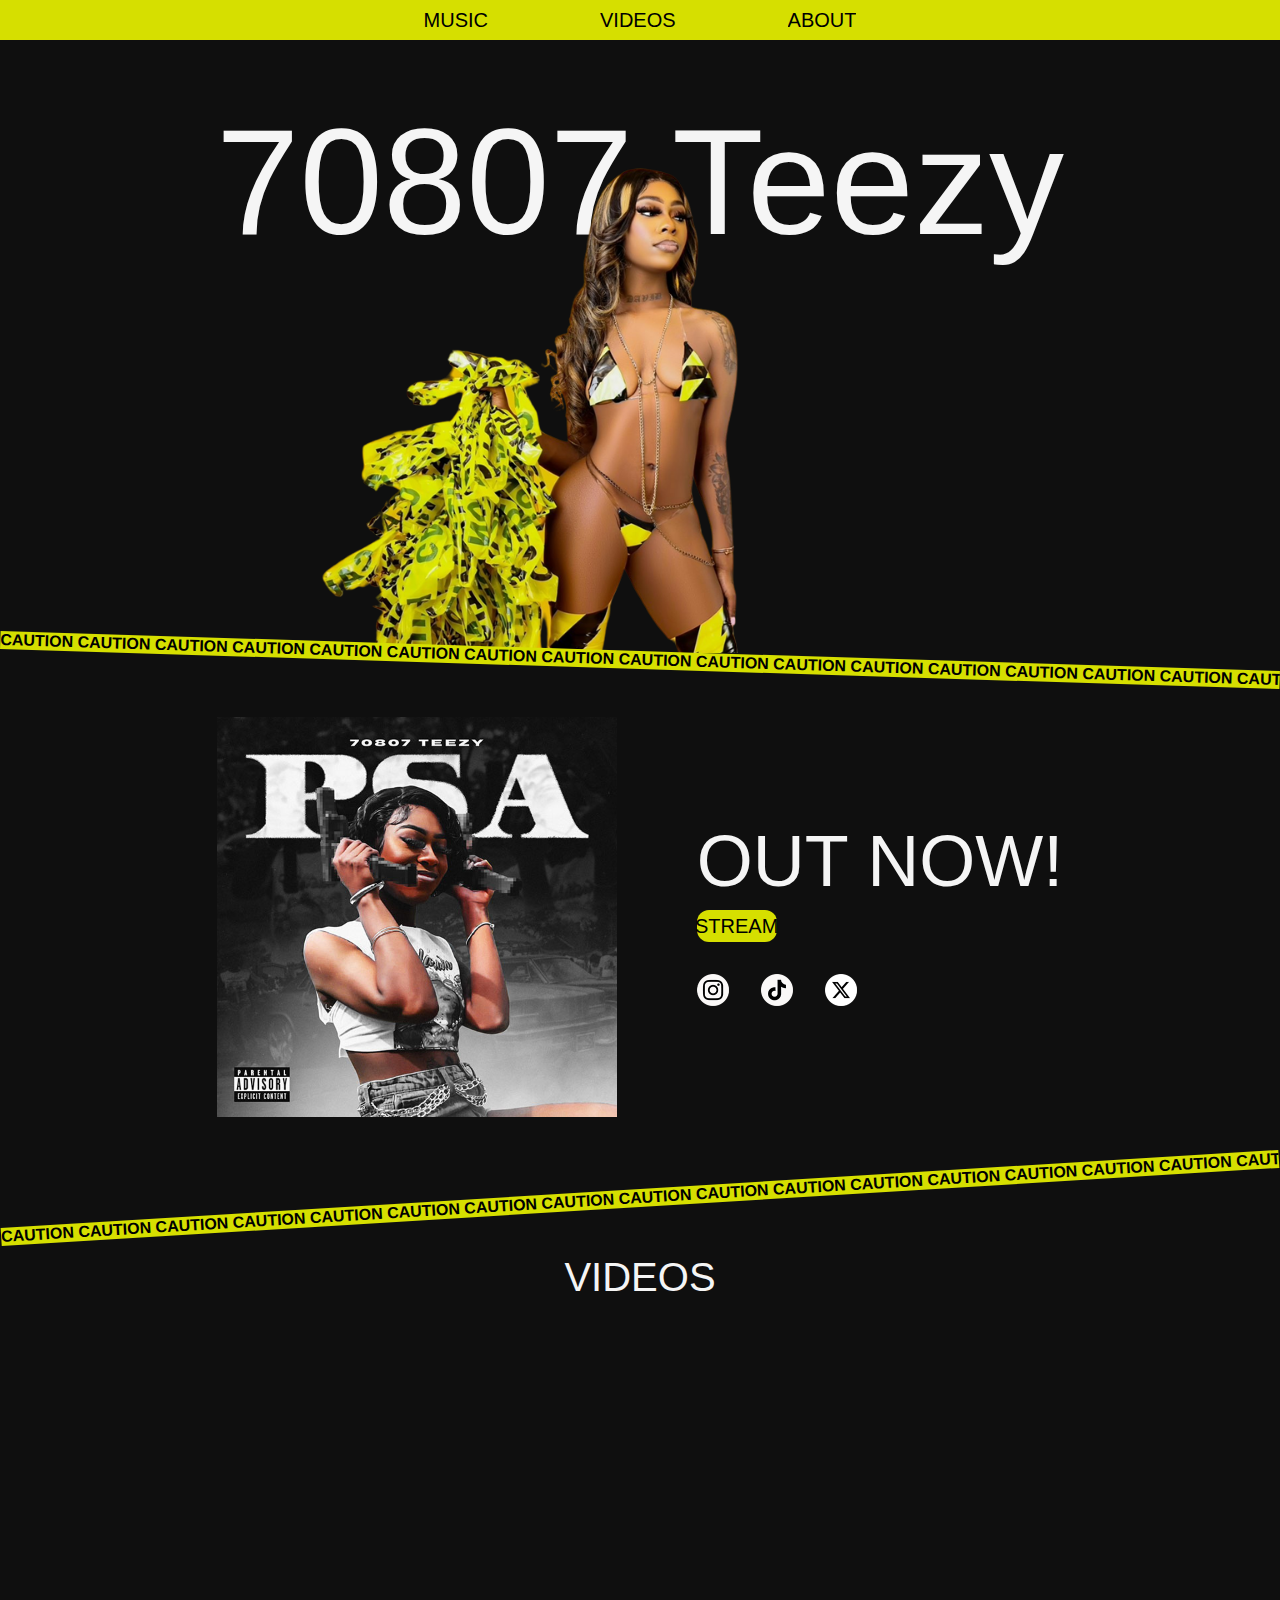
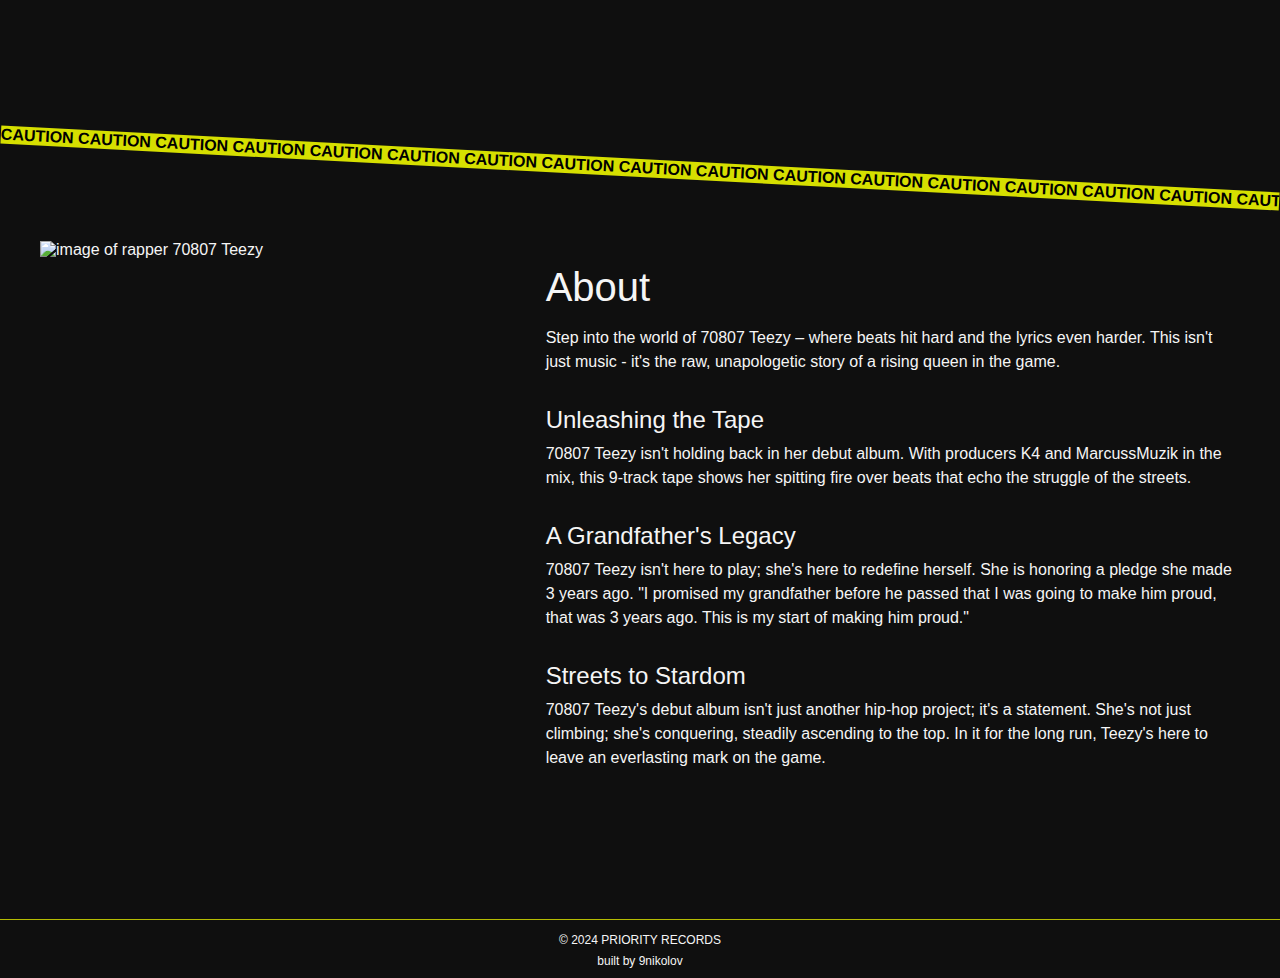
==== commit c74ffa98: "refactored hero section" ====
--- a/index.html
+++ b/index.html
@@ -115,35 +115,15 @@
       <h1 class="hide-element">
         70807 Teezy Official Website: Music, Videos, Bio
       </h1>
-
-      <section class="header__container">
-        <h2 class="hide-element">Introduction</h2>
-        <p class="header__heading heading">70807 Teezy</p>
-        <!-- Changed from </h1> to </h2> -->
-        <div class="header__glock-imgs-container">
-          <img
-            class="header__glock-img header__glock-img--flipped"
-            src="img/glock-500x500.png"
-            alt="glock 18"
-            width="500px"
-            height="500px"
-            alt="glock 18"
-          />
-          <img
-            class="header__glock-img"
-            src="img/glock-500x500.png"
-            alt="glock 18"
-            width="500px"
-            height="500px"
-            alt="glock 18"
-          />
-        </div>
-        <img
-          class="header__70807-teezy-img"
-          src="img/header-teezy-cut-500x582.png"
-          alt="image of rapper 70807 Teezy"
-        />
-      </section>
+      <h2 class="hide-element">Introduction</h2>
+      <p class="header__heading heading">70807 Teezy</p>
+      <img
+        class="header__70807-teezy-img"
+        src="/img/header-teezy-cut-780x582.png"
+        alt="image of rapper 70807 Teezy"
+        height="582px"
+        width="780px"
+      />
       <div class="header__caution-line caution-line">
         CAUTION CAUTION CAUTION CAUTION CAUTION CAUTION CAUTION CAUTION CAUTION
         CAUTION CAUTION CAUTION CAUTION CAUTION CAUTION CAUTION CAUTION CAUTION
@@ -165,12 +145,16 @@
     <main>
       <section id="music" class="music">
         <h2 class="hide-element">New Album</h2>
+
         <img
           loading="lazy"
           class="music__album-cover"
-          src="/img/album-cover-600x600.jpg"
+          src="img/album-cover-600x600.jpg"
           alt="album cover"
+          width="600px"
+          height="600px"
         />
+
         <div class="music__wrapper">
           <p class="music__h2 heading">OUT NOW!</p>
           <a
@@ -186,9 +170,12 @@
               target="blank"
               href="https://www.instagram.com/70807teezy/"
               ><img
+                class="music__socials-img"
                 loading="lazy"
-                src="/img/icons/instagram-white-64x64.png"
+                src="img/icons/instagram-white-64x64.png"
                 alt="Instagram logo"
+                width="64px"
+                height="64px"
               />
             </a>
             <a
@@ -196,9 +183,12 @@
               target="blank"
               href="https://www.tiktok.com/@70807teezy/"
               ><img
+                class="music__socials-img"
                 loading="lazy"
-                src="/img/icons/tiktok-white-64x64.png"
+                src="img/icons/tiktok-white-64x64.png"
                 alt="TikTok logo"
+                width="64px"
+                height="64px"
               />
             </a>
             <a
@@ -206,9 +196,12 @@
               target="blank"
               href="https://twitter.com/70807Teezy"
               ><img
+                class="music__socials-img"
                 loading="lazy"
-                src="/img/icons/x-white-64x64.png"
+                src="img/icons/x-white-64x64.png"
                 alt="Twitter logo"
+                width="64px"
+                height="64px"
               />
             </a>
           </span>
@@ -243,6 +236,8 @@
             frameborder="0"
             allow="accelerometer; autoplay; clipboard-write; encrypted-media; gyroscope; picture-in-picture; web-share"
             allowfullscreen
+            width="588px"
+            height="331px"
           ></iframe>
 
           <iframe
@@ -253,6 +248,8 @@
             frameborder="0"
             allow="accelerometer; autoplay; clipboard-write; encrypted-media; gyroscope; picture-in-picture; web-share"
             allowfullscreen
+            width="588px"
+            height="331px"
           ></iframe>
         </div>
       </section>
@@ -278,8 +275,10 @@
           <img
             loading="lazy"
             class="about__img"
-            src="/img/artist-image-720x900.jpg"
+            src="img/artist-image-720x900.jpg"
             alt="image of rapper 70807 Teezy"
+            width="720px"
+            height="900px"
           />
           <div class="about__text-container">
             <div class="about__main-heading">About</div>
--- a/style.css
+++ b/style.css
@@ -137,7 +137,7 @@
   background: #d6df00;
   /* W3C, IE 10+/ Edge, Firefox 16+, Chrome 26+, Opera 12+, Safari 7+ */
   color: black;
-  height: 32px;
+  height: 40px;
 }
 
 .menu {
@@ -159,13 +159,14 @@
 .menu a:any-link {
   text-decoration: none;
   color: black;
-  transition: 0.33s ease-in-out;
+  transition: 0.3s ease-in-out;
+  font-size: 20px;
 }
 
 .menu a:hover,
 a:focus-visible {
   color: #555800;
-  font-size: 17px;
+  font-size: 21px;
 }
 
 .menu-button-container {
@@ -222,7 +223,10 @@
 
 .header {
   margin-top: 38px;
-  height: 300px;
+  position: relative;
+  margin-bottom: 3rem;
+  display: flex;
+  justify-content: center;
 }
 
 .header__links-container {
@@ -234,15 +238,6 @@
 .header__links-container a {
   color: whitesmoke;
   text-decoration: none;
-}
-
-.header__container {
-  display: grid;
-  grid-template-columns: 1fr 1fr;
-  grid-template-rows: 2;
-  width: calc(320px - 32px);
-  margin: 0 auto;
-  position: relative;
 }
 
 .header__hamburger-button {
@@ -252,10 +247,8 @@
 }
 
 .header__heading {
-  font-size: 64px;
-  text-align: center;
-  grid-column: span 2;
-  gap: 10rem;
+  font-size: clamp(4rem, 0.1607rem + 19.1964vi, 9.375rem);
+  position: absolute;
 }
 
 .header__glock-imgs-container {
@@ -273,17 +266,19 @@
 }
 
 .header__70807-teezy-img {
-  position: absolute;
-  top: 40px;
   margin: 0 auto;
-  width: 188px;
+  width: 90%;
+  max-width: 650px;
   height: auto;
+  z-index: 1;
+  padding-top: clamp(2rem, 0.2143rem + 8.9286vi, 4.5rem);
 }
 
 .header__caution-line {
   position: absolute;
-  top: 326px;
+  bottom: -16px;
   transform: rotate(1.8deg);
+  z-index: 2;
 }
 
 /* ### MUSIC */
@@ -445,7 +440,7 @@
 }
 
 /* || MEDIA QUERIES */
-@media (max-width: 700px) {
+@media (max-width: 768px) {
   .header__70807-teezy-img {
     top: 24px;
   }
@@ -486,6 +481,7 @@
     z-index: 22;
   }
   #menu-toggle:checked ~ .menu li {
+    border: 2px solid var(--BGCOLOR);
     height: 6em;
     padding: 0.5em;
     transition: 0.77s ease-in-out;
@@ -497,12 +493,17 @@
     margin: 0;
     padding: 0.5em 0;
     width: 100%;
-    color: white;
+    color: var(--BGCOLOR);
     background-color: var(--BGCOLOR);
   }
 }
 
 @media screen and (min-width: 768px) {
+  .header {
+    margin-top: 3.5rem;
+    margin-bottom: 4rem;
+  }
+
   .music {
     flex-direction: row;
     column-gap: 5rem;
@@ -522,21 +523,24 @@
   .music__stream {
     align-self: start;
     margin-bottom: 2rem;
+    transition: 0.5s ease-in-out;
+  }
+
+  .music__stream:hover {
+    transform: scale(1.05);
   }
 
   .music__socials-container {
     column-gap: 2rem;
     align-self: start;
   }
-
-  .music__socials a {
-    transition: 1s ease-in-out;
-  }
-
-  .music__socials a:hover {
-    size: 30px;
-  }
-
+  .music__socials-img {
+    transition: 0.5s ease-in-out;
+  }
+
+  .music__socials-img:hover {
+    transform: scale(1.1);
+  }
   .videos {
     margin-top: 3rem;
     margin-bottom: 6rem;
